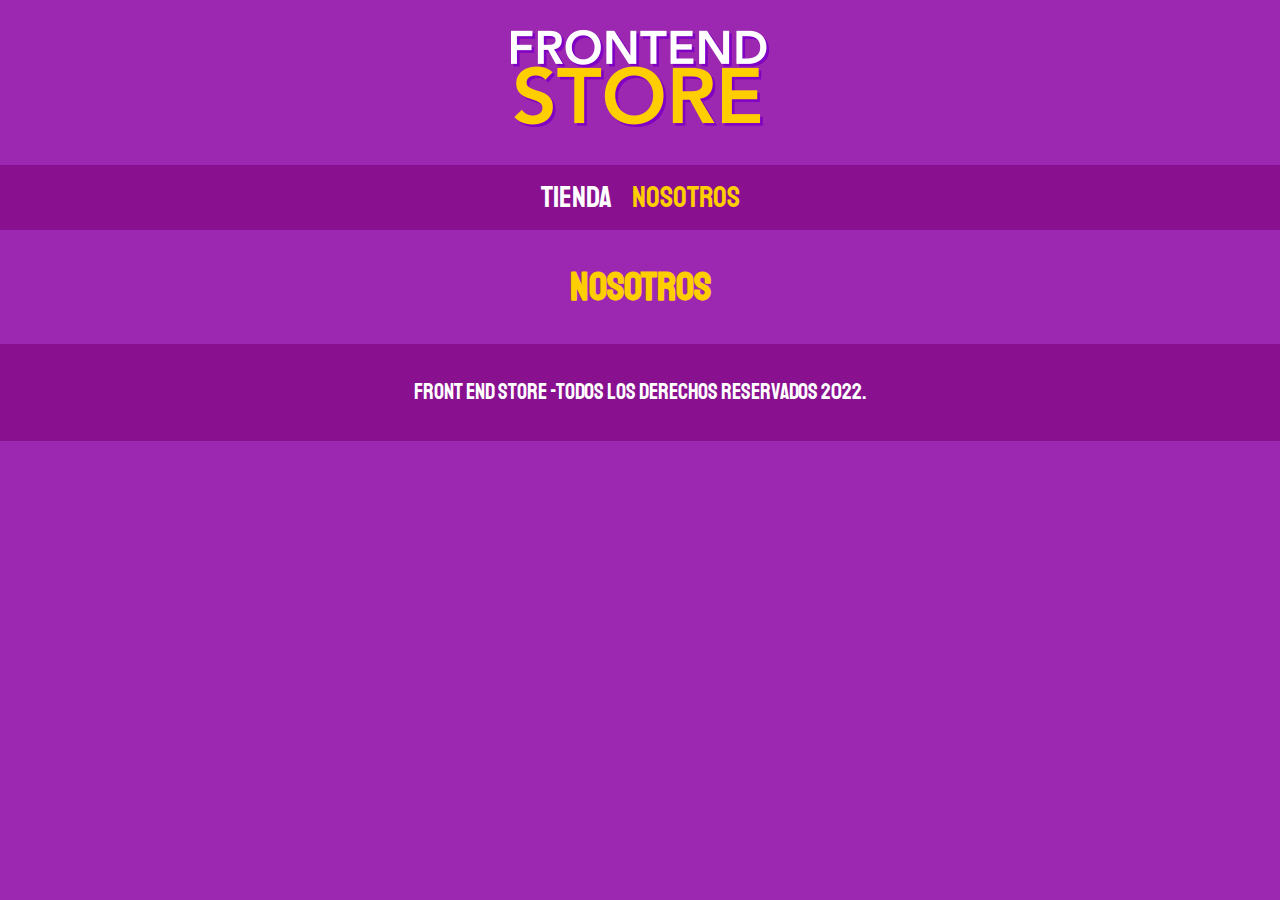
==== nosotros.html @ b11571bc "Subiendo nuevo proyecto de Udemy" ====
<!DOCTYPE html>
<html lang="en">

<head>
  <meta charset="UTF-8">
  <meta http-equiv="X-UA-Compatible" content="IE=edge">
  <meta name="viewport" content="width=device-width, initial-scale=1.0">
  <title>Fontend Store</title>
  <link rel="stylesheet" href="normalize.css">
  <link rel="preconnect" href="https://fonts.googleapis.com">
  <link rel="preconnect" href="https://fonts.gstatic.com" crossorigin>
  <link href="https://fonts.googleapis.com/css2?family=Staatliches&display=swap" rel="stylesheet">
  <link rel="stylesheet" href="styles.css">
</head>

<body>
  <header class="header">
    <a href="index.html">
      <img class="header__logo" src="img/logo.png" alt="Logotipo">
    </a>
  </header>

  <nav class="navegacion">
    <a class="navegacion__enlace " href="index.html">Tienda</a>
    <a class="navegacion__enlace navegacion__enlace--activo" href="nosotros.html">Nosotros</a>
  </nav>

  <main class="contenedor">
    <h1>Nosotros</h1>
  </main>

  <footer class="footer">
    <p class="footer__texto">Front End Store -Todos los derechos Reservados 2022. </p>
  </footer>

</body>

</html>
---- styles.css ----
:root {
  --primario: #9c27b0;
  --primarioOscuro: #891190;
  --secundario: #ffce00;
  --secundarioOscuro: rgb(233, 287, 2);
  --blanco: #fff;
  --negro: #000;

  --fuentePrincipal: "Staatliches", cursive;
}
*,
*:before,
*:after {
  box-sizing: inherit;
  font-size: 62.5%;
}
/*** Globales ***/
body {
  background-color: var(--primario);
  font-size: 1.6rem;
  line-height: 1.5;
}
p {
  font-size: 1.8rem;
  font-family: Arial, Helvetica, sans-serif;
  color: var(--blanco);
}
a {
  text-decoration: none;
  font-size: 2rem;
}
img {
  max-width: 100%;
}
.contenedor {
  max-width: 120rem;
  margin: 0 auto;
}
h1,
h2,
h3 {
  text-align: center;
  color: var(--secundario);
  font-family: var(--fuentePrincipal);
}
h1 {
  font-size: 4rem;
}
h2 {
  font-size: 3.2rem;
}
h3 {
  font-size: 2.4rem;
}
html {
}

/*** Header ***/
.header {
  display: flex;
  justify-content: center;
}
.header__logo {
  margin: 3rem 0;
}

/** Footer**/
.footer {
  background-color: var(--primarioOscuro);
  padding: 1rem 0;
  margin-top: 2rem;
  text-align: center;
}
.footer__texto {
  font-family: var(--fuentePrincipal);
  font-size: 2.2rem;
}

/*** Navegacion ***/

.navegacion {
  padding: 1rem 0;
  display: flex;
  justify-content: center;
  background-color: var(--primarioOscuro);
  gap: 2rem;
}
.navegacion__enlace {
  font-family: var(--fuentePrincipal);
  color: var(--blanco);
  font-size: 3rem;
}
.navegacion__enlace--activo,
.navegacion__enlace:hover {
  color: var(--secundario);
}

/** Grid**/
.grid {
  display: grid;
  grid-template-columns: repeat(2, 1fr);
  justify-items: center;
}
/** Productos***/
.producto {
}
.producto__imagen {
}
.producto__informacio {
}
.producto__nombre {
}
.producto__precio {
}
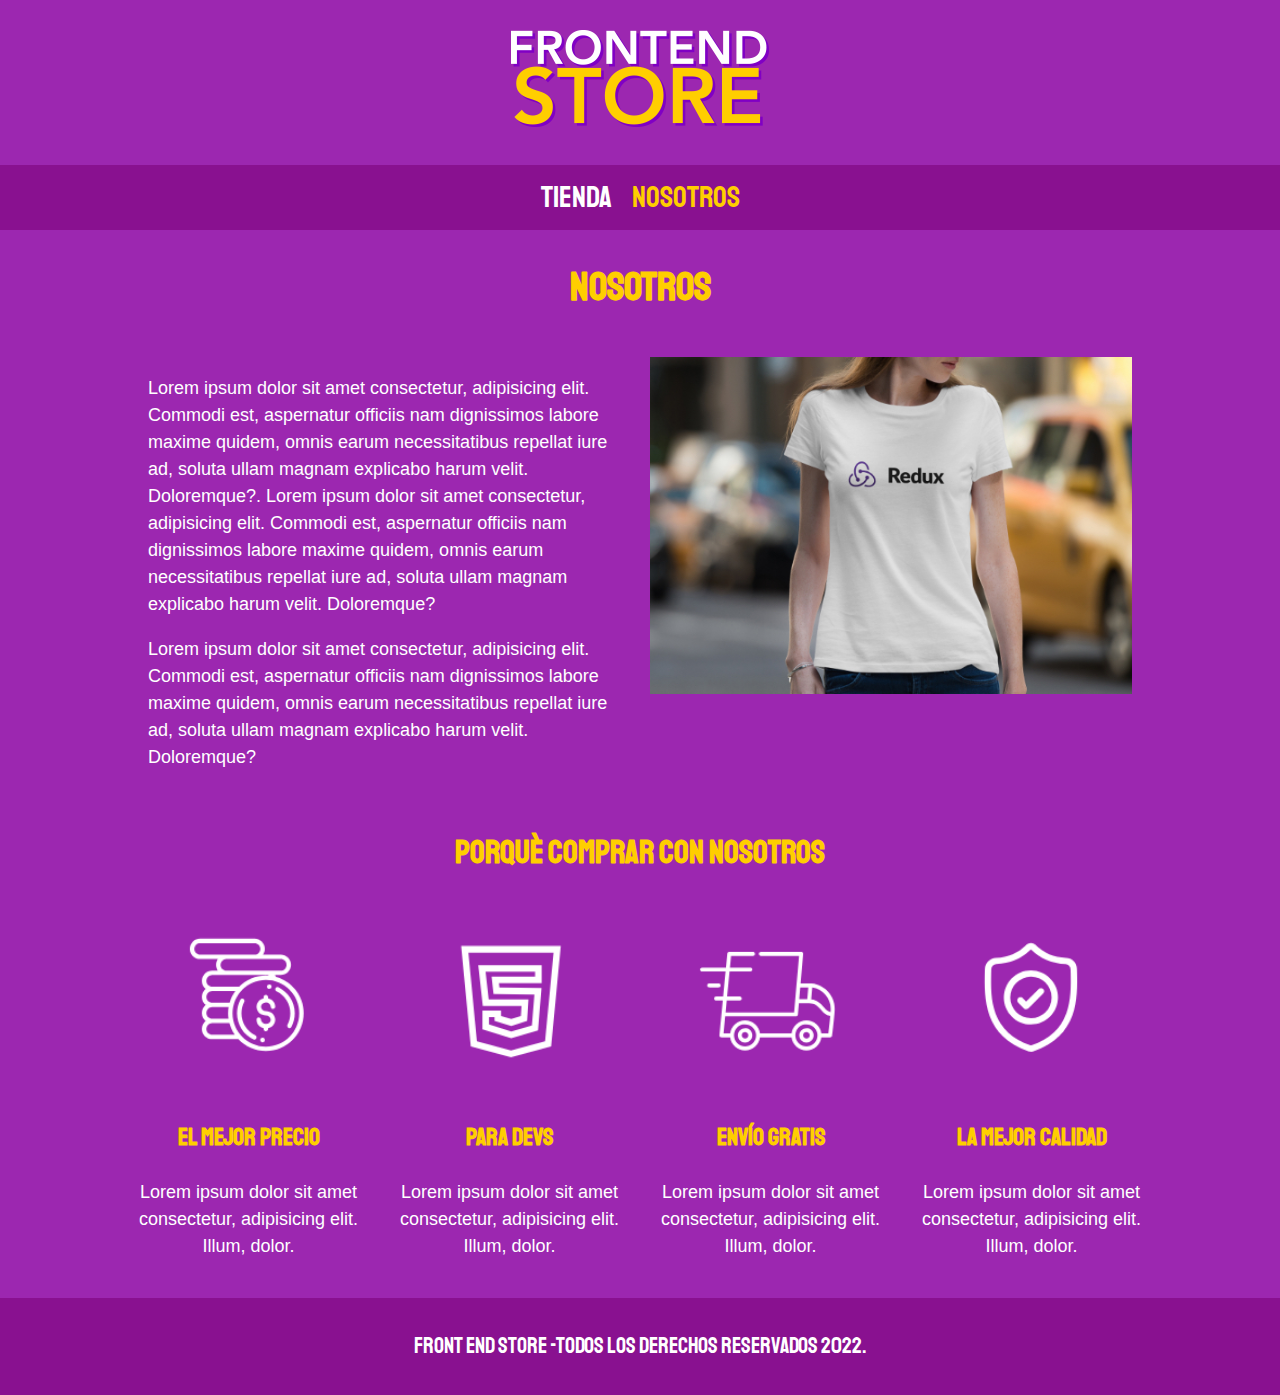
==== commit 5ec06b9c: "frontend store finalizado" ====
--- a/nosotros.html
+++ b/nosotros.html
@@ -25,8 +25,47 @@
     <a class="navegacion__enlace navegacion__enlace--activo" href="nosotros.html">Nosotros</a>
   </nav>
 
-  <main class="contenedor">
+  <main class="contenedor-nosotros">
     <h1>Nosotros</h1>
+    <div class="contenido__nosotros">
+      <div class="nosotros--texto">
+        <p>Lorem ipsum dolor sit amet consectetur, adipisicing elit. Commodi est, aspernatur officiis nam dignissimos
+          labore maxime quidem, omnis earum necessitatibus repellat iure ad, soluta ullam magnam explicabo harum velit.
+          Doloremque?. Lorem ipsum dolor sit amet consectetur, adipisicing elit. Commodi est, aspernatur officiis nam
+          dignissimos
+          labore maxime quidem, omnis earum necessitatibus repellat iure ad, soluta ullam magnam explicabo harum velit.
+          Doloremque?</p>
+        <p>Lorem ipsum dolor sit amet consectetur, adipisicing elit. Commodi est, aspernatur officiis nam dignissimos
+          labore maxime quidem, omnis earum necessitatibus repellat iure ad, soluta ullam magnam explicabo harum velit.
+          Doloremque?</p>
+      </div>
+      <div class="nosotros--imagen">
+        <img src="img/nosotros.jpg" alt="imagen sobre nosotros">
+      </div>
+    </div>
+    <h2>porquè comprar con nosotros</h2>
+    <div class="iconos">
+      <div class="icono ">
+        <img src="img/icono_1.png" alt="icono 1">
+        <h3>el mejor precio</h3>
+        <p>Lorem ipsum dolor sit amet consectetur, adipisicing elit. Illum, dolor.</p>
+      </div>
+      <div class="icono ">
+        <img src="img/icono_2.png" alt="icono 2">
+        <h3>para devs</h3>
+        <p>Lorem ipsum dolor sit amet consectetur, adipisicing elit. Illum, dolor.</p>
+      </div>
+      <div class="icono ">
+        <img src="img/icono_3.png" alt="icono 3">
+        <h3>envío gratis</h3>
+        <p>Lorem ipsum dolor sit amet consectetur, adipisicing elit. Illum, dolor.</p>
+      </div>
+      <div class="icono ">
+        <img src="img/icono_4.png" alt="icono 4">
+        <h3>la mejor calidad</h3>
+        <p>Lorem ipsum dolor sit amet consectetur, adipisicing elit. Illum, dolor.</p>
+      </div>
+    </div>
   </main>
 
   <footer class="footer">
--- a/styles.css
+++ b/styles.css
@@ -30,7 +30,7 @@
   font-size: 2rem;
 }
 img {
-  max-width: 100%;
+  width: 100%;
 }
 .contenedor {
   max-width: 120rem;
@@ -100,15 +100,132 @@
   display: grid;
   grid-template-columns: repeat(2, 1fr);
   justify-items: center;
+  gap: 2rem;
+}
+@media (min-width: 768px) {
+  .grid {
+    grid-template-columns: repeat(3, 1fr);
+  }
 }
 /** Productos***/
 .producto {
-}
-.producto__imagen {
-}
-.producto__informacio {
-}
+  background-color: var(--primarioOscuro);
+  padding: 1rem;
+}
+
 .producto__nombre {
+  font-size: 4rem;
 }
 .producto__precio {
-}
+  font-size: 2.8rem;
+  color: var(--secundario);
+}
+.producto__nombre,
+.producto__precio {
+  font-family: var(--fuentePrincipal);
+  margin: 1rem;
+  text-align: center;
+  line-height: 1.2;
+}
+
+/** Graficos **/
+.grafico {
+  min-height: 30rem;
+}
+.grafico--camisa {
+  width: 100%;
+  grid-row: 2 / 3;
+  grid-column: 1 / 3;
+  background-image: url(img/grafico1.jpg);
+  background-repeat: no-repeat;
+  background-size: cover;
+}
+.grafico--node {
+  width: 100%;
+  background-image: url(img/grafico2.jpg);
+  background-size: cover;
+  background-repeat: no-repeat;
+  grid-row: 8 / 9;
+  grid-column: 1 / 3;
+}
+@media (min-width: 768px) {
+  .grafico--node {
+    grid-row: 5 / 6;
+    grid-column: 2 / 4;
+  }
+}
+
+/** Nosotros **/
+.contenedor-nosotros {
+  width: 80%;
+  margin: auto;
+}
+.contenido__nosotros {
+  display: grid;
+  justify-items: center;
+  gap: 2rem;
+  margin: 4rem 2rem;
+}
+.nosotros--imagen {
+  grid-row: 1 / 2;
+}
+
+.iconos {
+  display: grid;
+  grid-template-columns: repeat(2, 1fr);
+  text-align: center;
+  gap: 2rem;
+}
+
+@media (min-width: 768px) {
+  .contenido__nosotros {
+    grid-template-columns: repeat(2, 1fr);
+  }
+  .nosotros--imagen {
+    grid-column: 2 / 3;
+  }
+  .iconos {
+    grid-template-columns: repeat(4, 1fr);
+  }
+}
+
+/** Productos **/
+@media (min-width: 768px) {
+  .camisa {
+    display: grid;
+    grid-template-columns: repeat(2, 1fr);
+    gap: 2rem;
+  }
+}
+.formulario {
+  display: grid;
+  grid-template-columns: repeat(2, 1fr);
+  gap: 2rem;
+}
+.formulario__campo {
+  border: 1rem solid var(--primarioOscuro);
+  background-color: transparent;
+  padding: 1rem;
+  font-size: 2rem;
+  font-family: Arial, Helvetica, sans-serif;
+}
+.formulario__campo,
+option,
+input {
+  font-size: 1.5rem;
+  font-weight: 500;
+  color: var(--negro);
+}
+.formulario__submit {
+  background-color: var(--secundario);
+  padding: 2rem;
+  font-family: var(--fuentePrincipal);
+  font-size: 2rem;
+  border: none;
+  transition: background-color 0.3s ease;
+  grid-column: 1 / 3;
+}
+.formulario__submit:hover {
+  cursor: pointer;
+  background-color: var(--secundarioOscuro);
+}
